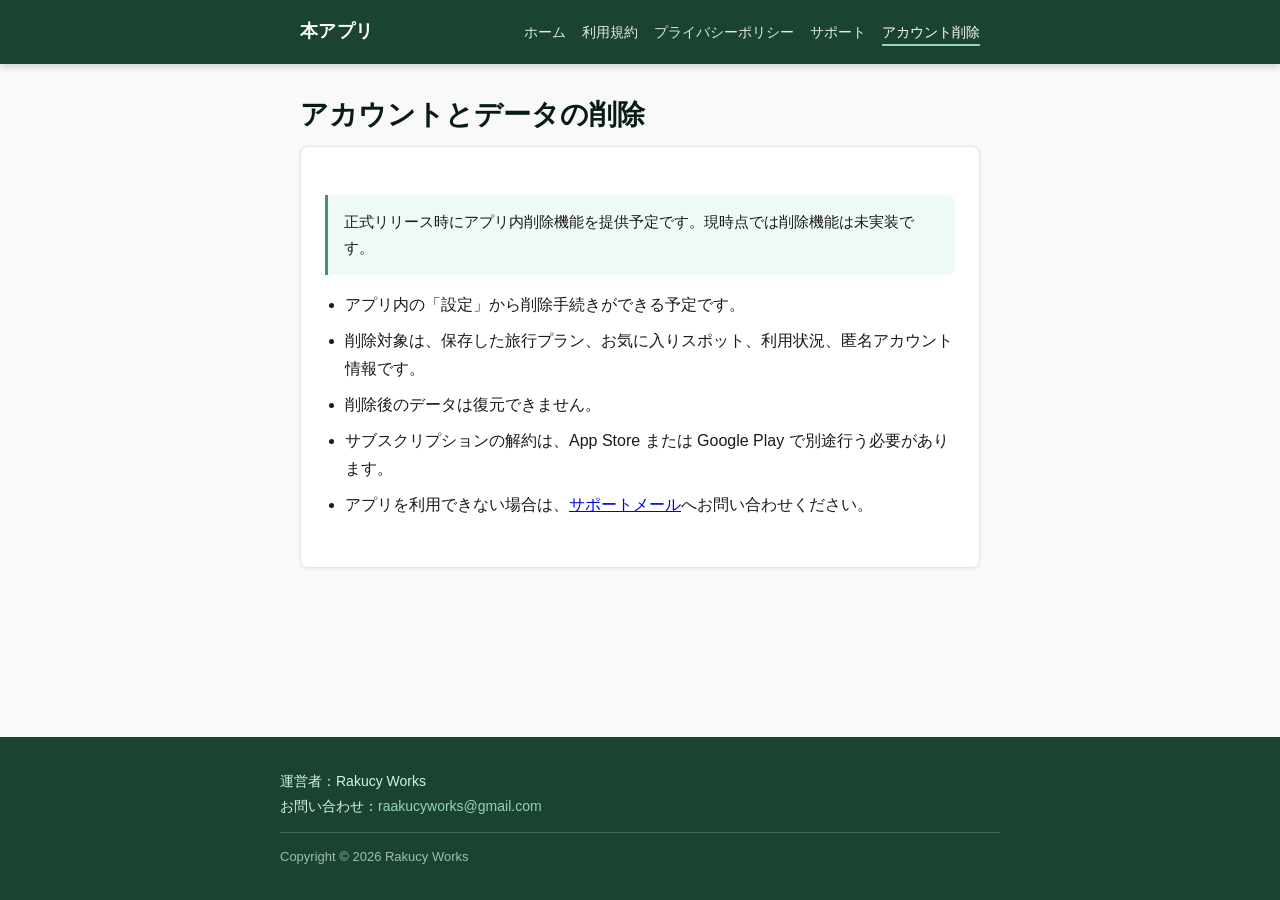
==== account-deletion.html @ 4d7bbcfc "Create initial GitHub Pages documents Co-authored-by: Cursor <cursoragent@cursor.com>" ====
<!DOCTYPE html>
<html lang="ja">
<head>
  <meta charset="UTF-8">
  <meta name="viewport" content="width=device-width, initial-scale=1.0">
  <meta name="description" content="本アプリのアカウントとデータの削除についての案内ページです。">
  <title>アカウントとデータの削除 — 本アプリ</title>
  <link rel="stylesheet" href="styles.css">
</head>
<body>
  <header class="site-header">
    <div class="header-inner">
      <a class="site-brand" href="index.html">本アプリ</a>
      <nav aria-label="メインナビゲーション">
        <ul class="site-nav">
          <li><a href="index.html">ホーム</a></li>
          <li><a href="terms.html">利用規約</a></li>
          <li><a href="privacy.html">プライバシーポリシー</a></li>
          <li><a href="support.html">サポート</a></li>
          <li><a href="account-deletion.html" aria-current="page">アカウント削除</a></li>
        </ul>
      </nav>
    </div>
  </header>

  <main class="site-main">
    <h1 class="page-title">アカウントとデータの削除</h1>

    <div class="content-body">
      <p class="notice">正式リリース時にアプリ内削除機能を提供予定です。現時点では削除機能は未実装です。</p>

      <ul>
        <li>アプリ内の「設定」から削除手続きができる予定です。</li>
        <li>削除対象は、保存した旅行プラン、お気に入りスポット、利用状況、匿名アカウント情報です。</li>
        <li>削除後のデータは復元できません。</li>
        <li>サブスクリプションの解約は、App Store または Google Play で別途行う必要があります。</li>
        <li>アプリを利用できない場合は、<a href="mailto:raakucyworks@gmail.com">サポートメール</a>へお問い合わせください。</li>
      </ul>
    </div>
  </main>

  <footer class="site-footer">
    <div class="footer-inner">
      <p>運営者：Rakucy Works</p>
      <p>お問い合わせ：<a href="mailto:raakucyworks@gmail.com">raakucyworks@gmail.com</a></p>
      <p class="footer-copyright">Copyright &copy; 2026 Rakucy Works</p>
    </div>
  </footer>
</body>
</html>
---- styles.css ----
/* ========================================
   本アプリ — GitHub Pages 共通スタイル
   フォレストグリーン基調・レスポンシブ対応
   ======================================== */

:root {
  --color-primary: #1b4332;
  --color-primary-dark: #081c15;
  --color-primary-light: #2d6a4f;
  --color-accent: #40916c;
  --color-bg: #f8f9f8;
  --color-surface: #ffffff;
  --color-text: #1a1a1a;
  --color-text-muted: #4a5568;
  --color-border: #e2e8e4;
  --color-footer-bg: #1b4332;
  --color-footer-text: #d8f3dc;
  --max-width: 720px;
  --header-height: 64px;
  --radius: 8px;
  --shadow: 0 1px 3px rgba(27, 67, 50, 0.08);
  --shadow-hover: 0 4px 12px rgba(27, 67, 50, 0.12);
}

*,
*::before,
*::after {
  box-sizing: border-box;
  margin: 0;
  padding: 0;
}

html {
  font-size: 16px;
  scroll-behavior: smooth;
}

body {
  font-family: "Hiragino Sans", "Hiragino Kaku Gothic ProN", "Noto Sans JP",
    Meiryo, sans-serif;
  line-height: 1.75;
  color: var(--color-text);
  background-color: var(--color-bg);
  min-height: 100vh;
  display: flex;
  flex-direction: column;
}

/* ---------- Header ---------- */

.site-header {
  background-color: var(--color-primary);
  color: #fff;
  position: sticky;
  top: 0;
  z-index: 100;
  box-shadow: 0 2px 8px rgba(8, 28, 21, 0.2);
}

.header-inner {
  max-width: var(--max-width);
  margin: 0 auto;
  padding: 0 1.25rem;
  display: flex;
  align-items: center;
  justify-content: space-between;
  min-height: var(--header-height);
  gap: 1rem;
  flex-wrap: wrap;
}

.site-brand {
  font-size: 1.125rem;
  font-weight: 700;
  color: #fff;
  text-decoration: none;
  letter-spacing: 0.02em;
  white-space: nowrap;
}

.site-brand:hover {
  color: #d8f3dc;
}

.site-nav {
  display: flex;
  flex-wrap: wrap;
  gap: 0.25rem 1rem;
  list-style: none;
}

.site-nav a {
  color: rgba(255, 255, 255, 0.88);
  text-decoration: none;
  font-size: 0.875rem;
  padding: 0.25rem 0;
  border-bottom: 2px solid transparent;
  transition: color 0.15s, border-color 0.15s;
}

.site-nav a:hover,
.site-nav a[aria-current="page"] {
  color: #fff;
  border-bottom-color: #95d5b2;
}

/* ---------- Main ---------- */

.site-main {
  flex: 1;
  width: 100%;
  max-width: var(--max-width);
  margin: 0 auto;
  padding: 2rem 1.25rem 3rem;
}

.page-title {
  font-size: 1.75rem;
  font-weight: 700;
  color: var(--color-primary-dark);
  margin-bottom: 0.75rem;
  line-height: 1.35;
}

.page-lead {
  color: var(--color-text-muted);
  margin-bottom: 2rem;
  font-size: 1rem;
}

.content-body {
  background-color: var(--color-surface);
  border: 1px solid var(--color-border);
  border-radius: var(--radius);
  padding: 1.75rem 1.5rem;
  box-shadow: var(--shadow);
}

.content-body p {
  margin-bottom: 1rem;
  color: var(--color-text);
}

.content-body p:last-child {
  margin-bottom: 0;
}

.content-body ul {
  margin: 1rem 0 1.25rem 1.25rem;
  color: var(--color-text);
}

.content-body li {
  margin-bottom: 0.5rem;
}

.content-body li:last-child {
  margin-bottom: 0;
}

.updated-date {
  margin-top: 1.5rem;
  padding-top: 1rem;
  border-top: 1px solid var(--color-border);
  font-size: 0.875rem;
  color: var(--color-text-muted);
}

.notice {
  margin-top: 1.25rem;
  padding: 0.875rem 1rem;
  background-color: #f0faf4;
  border-left: 3px solid var(--color-accent);
  border-radius: 0 var(--radius) var(--radius) 0;
  font-size: 0.9375rem;
  color: var(--color-primary-dark);
}

.email-display {
  display: inline-block;
  margin: 0.75rem 0 1.25rem;
  font-size: 1.0625rem;
  font-weight: 600;
  color: var(--color-primary-light);
  text-decoration: none;
  word-break: break-all;
}

.email-display:hover {
  text-decoration: underline;
  color: var(--color-primary);
}

.section-heading {
  font-size: 1.0625rem;
  font-weight: 700;
  color: var(--color-primary);
  margin: 1.5rem 0 0.75rem;
}

/* ---------- Link cards (index) ---------- */

.card-grid {
  display: grid;
  grid-template-columns: 1fr;
  gap: 0.875rem;
}

.card-link {
  display: block;
  background-color: var(--color-surface);
  border: 1px solid var(--color-border);
  border-radius: var(--radius);
  padding: 1.25rem 1.5rem;
  text-decoration: none;
  color: var(--color-primary-dark);
  font-weight: 600;
  font-size: 1.0625rem;
  box-shadow: var(--shadow);
  transition: border-color 0.15s, box-shadow 0.15s, transform 0.15s;
  position: relative;
}

.card-link::after {
  content: "→";
  position: absolute;
  right: 1.25rem;
  top: 50%;
  transform: translateY(-50%);
  color: var(--color-accent);
  font-weight: 400;
}

.card-link:hover {
  border-color: var(--color-accent);
  box-shadow: var(--shadow-hover);
  transform: translateY(-1px);
  color: var(--color-primary);
}

/* ---------- Button ---------- */

.btn {
  display: inline-block;
  margin-top: 1.5rem;
  padding: 0.75rem 1.5rem;
  background-color: var(--color-primary);
  color: #fff;
  text-decoration: none;
  font-weight: 600;
  font-size: 0.9375rem;
  border-radius: var(--radius);
  border: none;
  transition: background-color 0.15s;
  text-align: center;
}

.btn:hover {
  background-color: var(--color-primary-light);
  color: #fff;
}

/* ---------- Footer ---------- */

.site-footer {
  background-color: var(--color-footer-bg);
  color: var(--color-footer-text);
  padding: 2rem 1.25rem;
  margin-top: auto;
}

.footer-inner {
  max-width: var(--max-width);
  margin: 0 auto;
  font-size: 0.875rem;
  line-height: 1.8;
}

.footer-inner a {
  color: #95d5b2;
  text-decoration: none;
}

.footer-inner a:hover {
  text-decoration: underline;
  color: #fff;
}

.footer-copyright {
  margin-top: 0.75rem;
  padding-top: 0.75rem;
  border-top: 1px solid rgba(149, 213, 178, 0.25);
  color: rgba(216, 243, 220, 0.7);
  font-size: 0.8125rem;
}

/* ---------- Responsive ---------- */

@media (min-width: 480px) {
  .card-grid {
    grid-template-columns: 1fr 1fr;
  }
}

@media (max-width: 560px) {
  .header-inner {
    flex-direction: column;
    align-items: flex-start;
    padding-top: 0.875rem;
    padding-bottom: 0.875rem;
  }

  .site-nav {
    width: 100%;
    gap: 0.5rem 1rem;
  }

  .page-title {
    font-size: 1.5rem;
  }

  .content-body {
    padding: 1.25rem 1rem;
  }
}
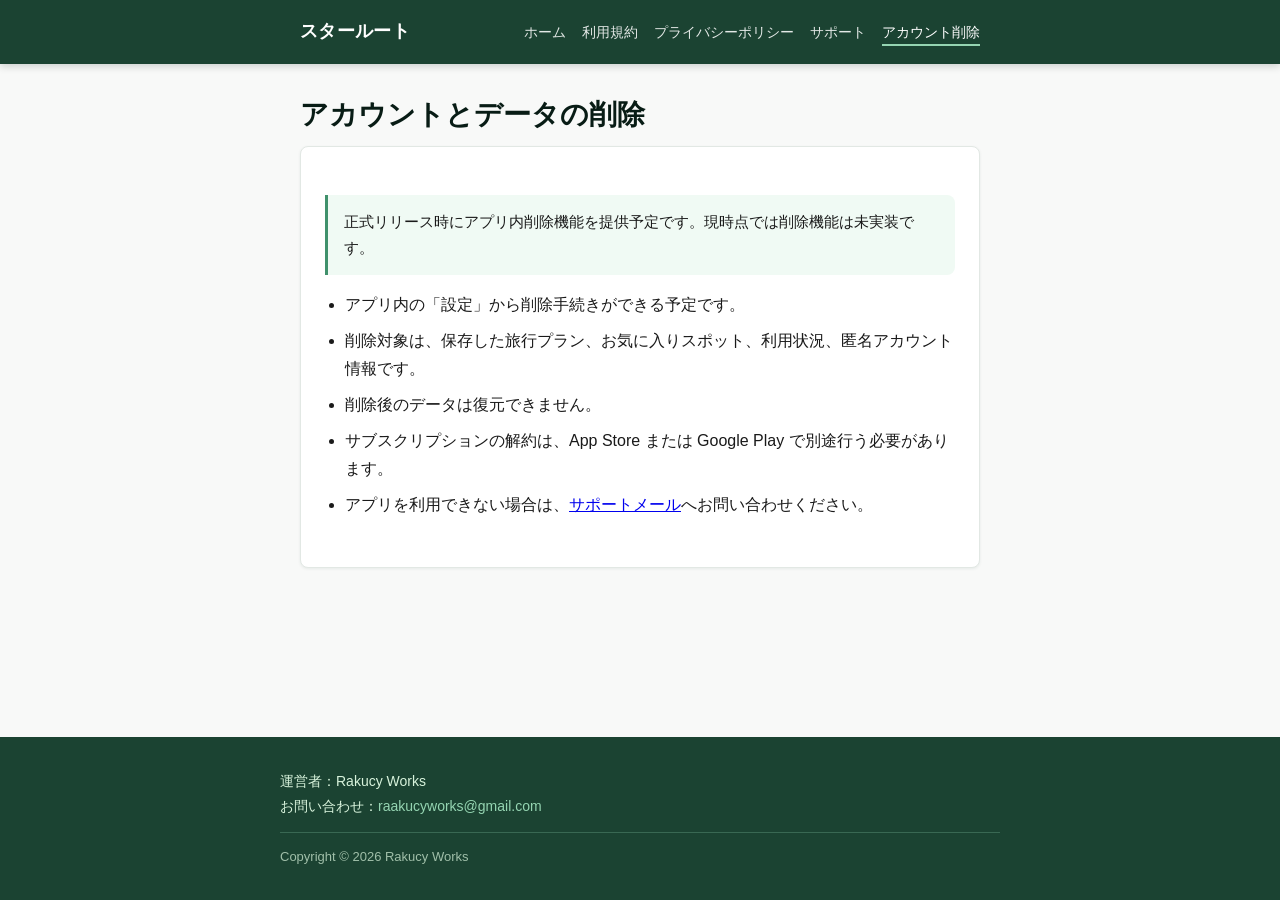
==== commit a394db11: "Unify header brand name across pages Co-authored-by: Cursor <cursoragent@cursor.com>" ====
--- a/account-deletion.html
+++ b/account-deletion.html
@@ -10,7 +10,7 @@
 <body>
   <header class="site-header">
     <div class="header-inner">
-      <a class="site-brand" href="index.html">本アプリ</a>
+      <a class="site-brand" href="index.html">スタールート</a>
       <nav aria-label="メインナビゲーション">
         <ul class="site-nav">
           <li><a href="index.html">ホーム</a></li>
--- a/styles.css
+++ b/styles.css
@@ -198,6 +198,66 @@
   margin: 1.5rem 0 0.75rem;
 }
 
+/* ---------- FAQ accordion ---------- */
+
+.faq-list {
+  display: flex;
+  flex-direction: column;
+  gap: 0.75rem;
+}
+
+.faq-item {
+  border: 1px solid var(--color-border);
+  border-radius: var(--radius);
+  background-color: var(--color-surface);
+  overflow: hidden;
+}
+
+.faq-item summary {
+  list-style: none;
+  cursor: pointer;
+  padding: 1rem 2.5rem 1rem 1.25rem;
+  font-weight: 600;
+  color: var(--color-primary-dark);
+  position: relative;
+  user-select: none;
+}
+
+.faq-item summary::-webkit-details-marker {
+  display: none;
+}
+
+.faq-item summary::after {
+  content: "+";
+  position: absolute;
+  right: 1.25rem;
+  top: 50%;
+  transform: translateY(-50%);
+  font-size: 1.25rem;
+  font-weight: 400;
+  color: var(--color-accent);
+  line-height: 1;
+}
+
+.faq-item[open] summary::after {
+  content: "−";
+}
+
+.faq-item summary:hover {
+  background-color: #f0faf4;
+}
+
+.faq-answer {
+  padding: 0 1.25rem 1rem;
+  color: var(--color-text);
+  border-top: 1px solid var(--color-border);
+}
+
+.faq-answer p {
+  margin-top: 0.875rem;
+  margin-bottom: 0;
+}
+
 /* ---------- Link cards (index) ---------- */
 
 .card-grid {
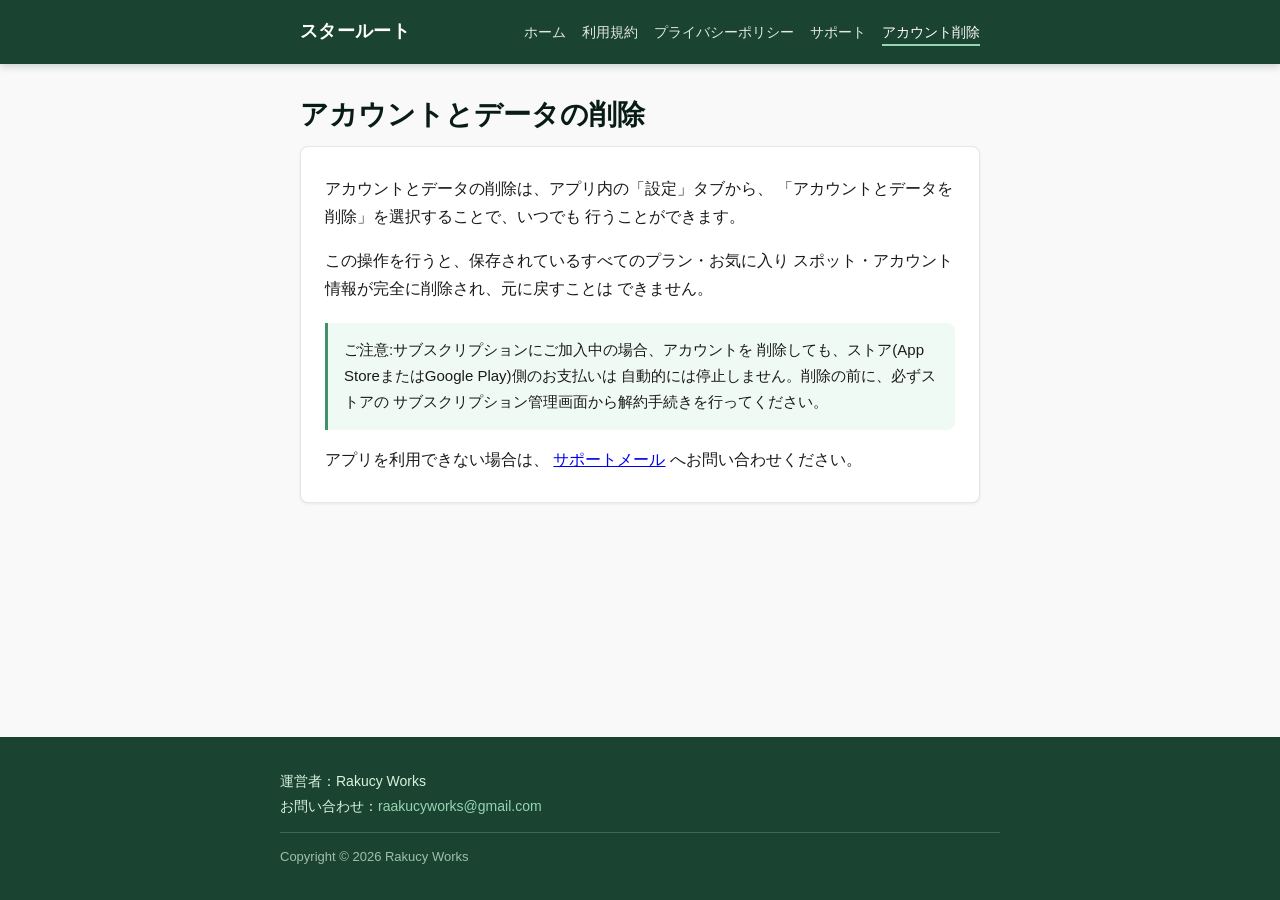
==== commit aed68a84: "docs: アカウント削除ページを実装済みの手順に更新 Co-authored-by: Cursor <cursoragent@cursor.com>" ====
--- a/account-deletion.html
+++ b/account-deletion.html
@@ -27,15 +27,30 @@
     <h1 class="page-title">アカウントとデータの削除</h1>
 
     <div class="content-body">
-      <p class="notice">正式リリース時にアプリ内削除機能を提供予定です。現時点では削除機能は未実装です。</p>
+      <p>
+        アカウントとデータの削除は、アプリ内の「設定」タブから、
+        「アカウントとデータを削除」を選択することで、いつでも
+        行うことができます。
+      </p>
 
-      <ul>
-        <li>アプリ内の「設定」から削除手続きができる予定です。</li>
-        <li>削除対象は、保存した旅行プラン、お気に入りスポット、利用状況、匿名アカウント情報です。</li>
-        <li>削除後のデータは復元できません。</li>
-        <li>サブスクリプションの解約は、App Store または Google Play で別途行う必要があります。</li>
-        <li>アプリを利用できない場合は、<a href="mailto:raakucyworks@gmail.com">サポートメール</a>へお問い合わせください。</li>
-      </ul>
+      <p>
+        この操作を行うと、保存されているすべてのプラン・お気に入り
+        スポット・アカウント情報が完全に削除され、元に戻すことは
+        できません。
+      </p>
+
+      <p class="notice">
+        ご注意:サブスクリプションにご加入中の場合、アカウントを
+        削除しても、ストア(App StoreまたはGoogle Play)側のお支払いは
+        自動的には停止しません。削除の前に、必ずストアの
+        サブスクリプション管理画面から解約手続きを行ってください。
+      </p>
+
+      <p>
+        アプリを利用できない場合は、
+        <a href="mailto:raakucyworks@gmail.com">サポートメール</a>
+        へお問い合わせください。
+      </p>
     </div>
   </main>
 
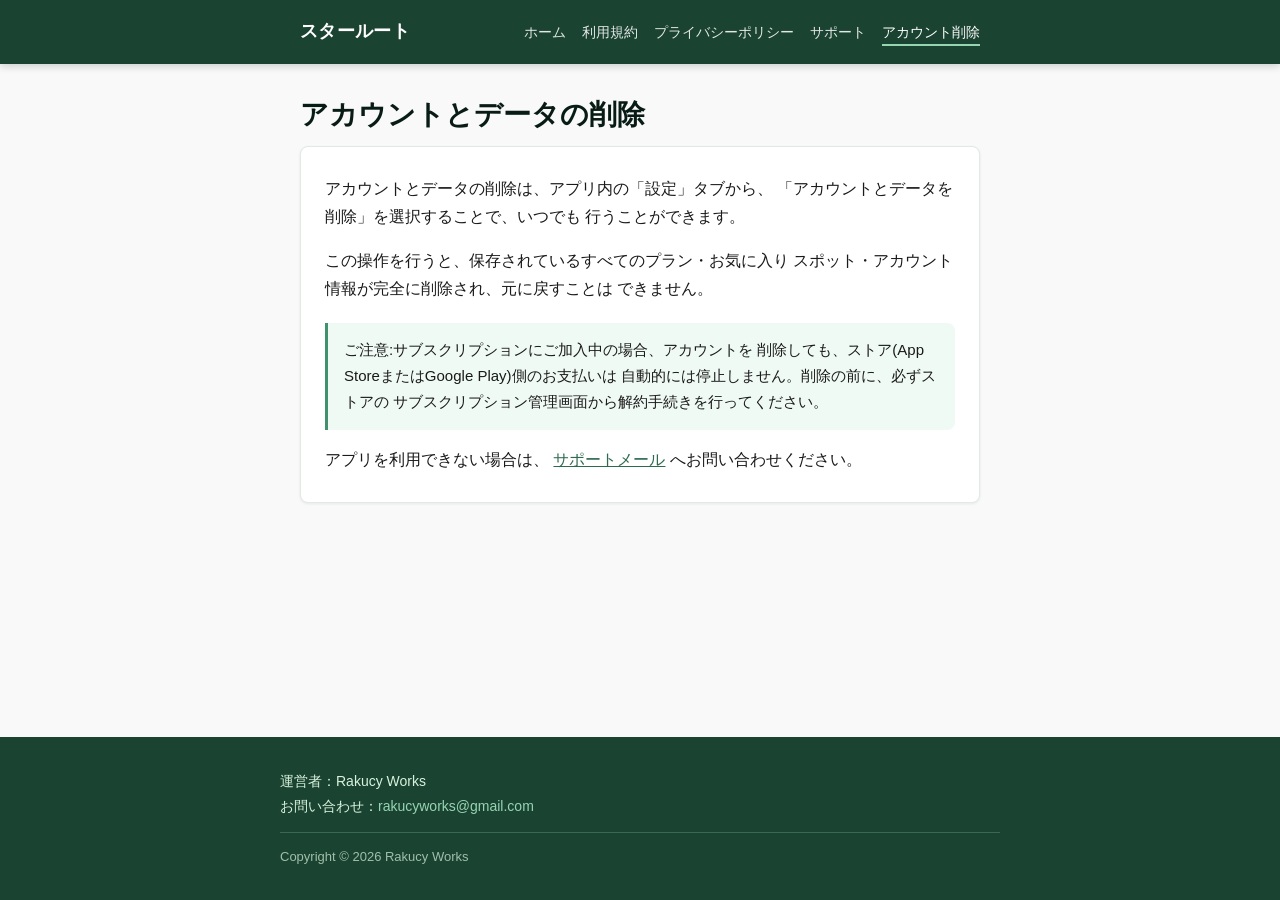
==== commit d92db389: "サポートページに運営者情報セクションを追加、メールアドレスの誤字を全体修正 Co-authored-by: Cursor <cursoragent@cursor.com>" ====
--- a/account-deletion.html
+++ b/account-deletion.html
@@ -48,7 +48,7 @@
 
       <p>
         アプリを利用できない場合は、
-        <a href="mailto:raakucyworks@gmail.com">サポートメール</a>
+        <a href="mailto:rakucyworks@gmail.com">サポートメール</a>
         へお問い合わせください。
       </p>
     </div>
@@ -57,7 +57,7 @@
   <footer class="site-footer">
     <div class="footer-inner">
       <p>運営者：Rakucy Works</p>
-      <p>お問い合わせ：<a href="mailto:raakucyworks@gmail.com">raakucyworks@gmail.com</a></p>
+      <p>お問い合わせ：<a href="mailto:rakucyworks@gmail.com">rakucyworks@gmail.com</a></p>
       <p class="footer-copyright">Copyright &copy; 2026 Rakucy Works</p>
     </div>
   </footer>
--- a/styles.css
+++ b/styles.css
@@ -128,6 +128,41 @@
   font-size: 1rem;
 }
 
+.page-toc {
+  margin: 0 0 1.5rem;
+}
+
+.page-toc ul {
+  display: flex;
+  flex-wrap: wrap;
+  gap: 0.5rem 1.25rem;
+  list-style: none;
+  margin: 0;
+  padding: 0;
+}
+
+.page-toc a {
+  color: var(--color-primary-light);
+  text-decoration: none;
+  font-size: 0.9375rem;
+  font-weight: 600;
+  border-bottom: 1px solid transparent;
+}
+
+.page-toc a:hover {
+  color: var(--color-primary);
+  border-bottom-color: var(--color-accent);
+}
+
+.site-main > .content-body + .content-body {
+  margin-top: 1.25rem;
+}
+
+#faq,
+#operator-info {
+  scroll-margin-top: calc(var(--header-height) + 1rem);
+}
+
 .content-body {
   background-color: var(--color-surface);
   border: 1px solid var(--color-border);
@@ -145,9 +180,28 @@
   margin-bottom: 0;
 }
 
-.content-body ul {
-  margin: 1rem 0 1.25rem 1.25rem;
+.content-body h2 {
+  font-size: 1.125rem;
+  font-weight: 700;
+  color: var(--color-primary);
+  margin: 2rem 0 0.75rem;
+  padding-bottom: 0.375rem;
+  border-bottom: 1px solid var(--color-border);
+  line-height: 1.4;
+}
+
+.content-body h2:first-of-type {
+  margin-top: 1.5rem;
+}
+
+.content-body ul,
+.content-body ol {
+  margin: 0.75rem 0 1.25rem 1.25rem;
   color: var(--color-text);
+}
+
+.content-body ol {
+  padding-left: 0.5rem;
 }
 
 .content-body li {
@@ -156,6 +210,60 @@
 
 .content-body li:last-child {
   margin-bottom: 0;
+}
+
+.content-body li ul {
+  margin: 0.5rem 0 0.25rem 1.25rem;
+}
+
+.content-body strong {
+  font-weight: 700;
+  color: var(--color-primary-dark);
+}
+
+.content-body a {
+  color: var(--color-primary-light);
+  text-decoration: underline;
+  word-break: break-all;
+}
+
+.content-body a:hover {
+  color: var(--color-primary);
+}
+
+.table-wrap {
+  width: 100%;
+  overflow-x: auto;
+  margin: 1rem 0 1.25rem;
+  -webkit-overflow-scrolling: touch;
+}
+
+.content-body table {
+  width: 100%;
+  min-width: 480px;
+  border-collapse: collapse;
+  font-size: 0.875rem;
+  line-height: 1.6;
+}
+
+.content-body th,
+.content-body td {
+  border: 1px solid var(--color-border);
+  padding: 0.625rem 0.75rem;
+  text-align: left;
+  vertical-align: top;
+}
+
+.content-body th {
+  background-color: #f0faf4;
+  color: var(--color-primary-dark);
+  font-weight: 700;
+}
+
+.legal-operator {
+  margin-top: 1.5rem;
+  font-weight: 600;
+  color: var(--color-primary-dark);
 }
 
 .updated-date {
@@ -195,7 +303,7 @@
   font-size: 1.0625rem;
   font-weight: 700;
   color: var(--color-primary);
-  margin: 1.5rem 0 0.75rem;
+  margin: 0 0 1rem;
 }
 
 /* ---------- FAQ accordion ---------- */
